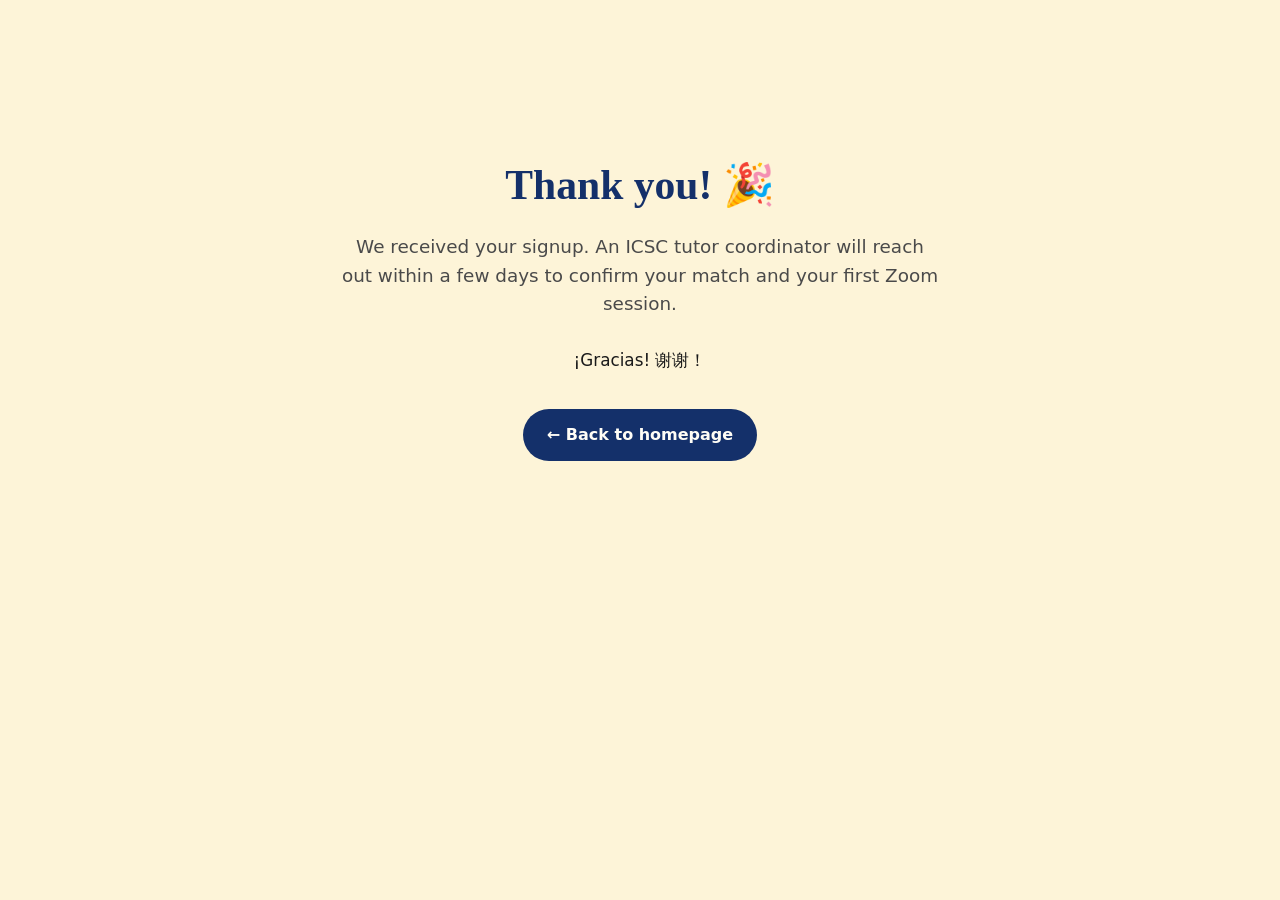
==== citizenship-website/thanks.html @ 9f65f021 "Add Interlake Citizenship Services Club website Static, SEO-optimized site for ICSC with: - Hero, ab" ====
<!DOCTYPE html>
<html lang="en">
<head>
  <meta charset="UTF-8" />
  <meta name="viewport" content="width=device-width, initial-scale=1.0" />
  <title>Thank You — Interlake Citizenship Services Club</title>
  <meta name="robots" content="noindex" />
  <link rel="stylesheet" href="styles.css" />
</head>
<body>
  <main class="section" style="min-height: 70vh; display: flex; align-items: center;">
    <div class="container" style="text-align:center;">
      <h1 style="font-family:'Fraunces',serif;color:var(--navy);font-size:2.6rem;margin:0 0 16px;">
        Thank you! 🎉
      </h1>
      <p style="font-size:1.15rem;max-width:600px;margin:0 auto 28px;color:var(--ink-2);">
        We received your signup. An ICSC tutor coordinator will reach out within a few days to confirm
        your match and your first Zoom session.
      </p>
      <p style="font-size:1.05rem;">
        ¡Gracias! 谢谢！
      </p>
      <p style="margin-top:36px;">
        <a class="btn btn-primary" href="index.html">← Back to homepage</a>
      </p>
    </div>
  </main>
</body>
</html>
---- citizenship-website/styles.css ----
:root {
  --cream: #fdf4d8;
  --cream-2: #fbecbf;
  --navy: #14306a;
  --navy-2: #1e4391;
  --yellow: #f5c542;
  --yellow-2: #ffdd6b;
  --ink: #1a1a1a;
  --ink-2: #4a4a4a;
  --border: #e6d9a8;
  --white: #fffdf6;
  --shadow: 0 6px 24px rgba(20, 48, 106, 0.08);
  --radius: 14px;
}

* { box-sizing: border-box; }

html { scroll-behavior: smooth; }

body {
  margin: 0;
  font-family: 'Inter', system-ui, -apple-system, Segoe UI, Roboto, sans-serif;
  color: var(--ink);
  background: var(--cream);
  line-height: 1.55;
  -webkit-font-smoothing: antialiased;
}

.container {
  width: 100%;
  max-width: 1120px;
  margin: 0 auto;
  padding: 0 24px;
}

/* HEADER */
.site-header {
  position: sticky;
  top: 0;
  z-index: 50;
  background: rgba(253, 244, 216, 0.92);
  backdrop-filter: saturate(140%) blur(10px);
  border-bottom: 1px solid var(--border);
}
.header-inner {
  display: flex;
  align-items: center;
  justify-content: space-between;
  gap: 16px;
  padding: 14px 24px;
}
.logo {
  display: flex;
  align-items: center;
  gap: 10px;
  color: var(--navy);
  font-family: 'Fraunces', Georgia, serif;
  font-weight: 900;
  font-size: 1.1rem;
  text-decoration: none;
}
.logo-mark {
  color: var(--yellow);
  font-size: 1.4rem;
  line-height: 1;
}
.nav { display: flex; gap: 22px; align-items: center; flex-wrap: wrap; }
.nav a {
  color: var(--ink);
  text-decoration: none;
  font-weight: 500;
  font-size: 0.95rem;
}
.nav a:hover { color: var(--navy); }
.nav-cta {
  background: var(--navy);
  color: var(--white) !important;
  padding: 8px 14px;
  border-radius: 999px;
  font-weight: 600;
}
.nav-cta:hover { background: var(--navy-2); }

.lang-switch {
  display: flex;
  border: 1px solid var(--border);
  border-radius: 999px;
  overflow: hidden;
  background: var(--white);
}
.lang-switch button {
  background: transparent;
  border: 0;
  padding: 6px 10px;
  font-size: 0.8rem;
  font-weight: 600;
  color: var(--ink-2);
  cursor: pointer;
}
.lang-switch button.active {
  background: var(--navy);
  color: var(--white);
}

@media (max-width: 760px) {
  .nav { display: none; }
}

/* HERO */
.hero {
  position: relative;
  padding: 70px 0 60px;
  background:
    radial-gradient(circle at 12% 22%, var(--yellow-2) 0 6px, transparent 7px),
    radial-gradient(circle at 88% 78%, var(--yellow-2) 0 6px, transparent 7px),
    linear-gradient(180deg, var(--cream) 0, var(--cream-2) 100%);
  overflow: hidden;
}
.hero-inner {
  display: grid;
  grid-template-columns: 1.2fr 1fr;
  gap: 40px;
  align-items: center;
}
.eyebrow {
  text-transform: uppercase;
  letter-spacing: 0.16em;
  font-weight: 700;
  font-size: 0.78rem;
  color: var(--navy);
  margin: 0 0 12px;
}
.hero h1 {
  font-family: 'Fraunces', Georgia, serif;
  font-weight: 900;
  color: var(--navy);
  font-size: clamp(2.4rem, 5.4vw, 3.8rem);
  line-height: 1.02;
  margin: 0 0 18px;
  letter-spacing: -0.01em;
}
.lede {
  font-size: 1.15rem;
  color: var(--ink-2);
  margin: 0 0 28px;
  max-width: 540px;
}
.hero-actions { display: flex; gap: 12px; flex-wrap: wrap; margin-bottom: 26px; }
.hero-bullets {
  list-style: none;
  padding: 0;
  margin: 0;
  display: flex;
  flex-wrap: wrap;
  gap: 14px 26px;
  font-size: 0.95rem;
  color: var(--ink-2);
}
.hero-bullets strong { color: var(--navy); }

.hero-card {
  position: relative;
  background: var(--white);
  border: 1px solid var(--border);
  border-radius: 20px;
  padding: 32px 28px;
  box-shadow: var(--shadow);
}
.hero-card h2 {
  font-family: 'Fraunces', Georgia, serif;
  color: var(--navy);
  margin: 0 0 18px;
  font-size: 1.35rem;
}
.coverage-list {
  list-style: none;
  padding: 0;
  margin: 0;
  display: grid;
  grid-template-columns: 1fr 1fr;
  gap: 12px 18px;
  font-weight: 600;
  font-size: 1.05rem;
}
.coverage-list li { display: flex; align-items: center; gap: 8px; }
.sparkle {
  position: absolute;
  color: var(--yellow);
  font-size: 1.8rem;
}
.s1 { top: -10px; left: -12px; }
.s2 { bottom: -8px; right: -6px; font-size: 1.4rem; }

@media (max-width: 860px) {
  .hero-inner { grid-template-columns: 1fr; }
}

/* BUTTONS */
.btn {
  display: inline-block;
  padding: 12px 22px;
  border-radius: 999px;
  font-weight: 600;
  text-decoration: none;
  font-size: 1rem;
  border: 2px solid transparent;
  cursor: pointer;
  transition: transform 0.06s ease, background 0.2s ease, color 0.2s ease;
}
.btn-primary {
  background: var(--navy);
  color: var(--white);
}
.btn-primary:hover { background: var(--navy-2); }
.btn-primary:active { transform: translateY(1px); }
.btn-ghost {
  background: transparent;
  color: var(--navy);
  border-color: var(--navy);
}
.btn-ghost:hover { background: var(--navy); color: var(--white); }
.btn-large { padding: 14px 28px; font-size: 1.05rem; }

/* SECTIONS */
.section { padding: 72px 0; }
.section-alt { background: var(--white); border-top: 1px solid var(--border); border-bottom: 1px solid var(--border); }
.section-title {
  font-family: 'Fraunces', Georgia, serif;
  color: var(--navy);
  font-size: clamp(1.7rem, 3vw, 2.4rem);
  margin: 0 0 18px;
}
.section-lead { font-size: 1.1rem; color: var(--ink-2); max-width: 760px; margin: 0 0 32px; }

/* CARDS */
.grid-4 {
  display: grid;
  grid-template-columns: repeat(4, 1fr);
  gap: 22px;
}
@media (max-width: 920px) { .grid-4 { grid-template-columns: repeat(2, 1fr); } }
@media (max-width: 520px) { .grid-4 { grid-template-columns: 1fr; } }

.card {
  background: var(--cream);
  border: 1px solid var(--border);
  border-radius: var(--radius);
  padding: 24px;
}
.card h3 { font-family: 'Fraunces', Georgia, serif; color: var(--navy); margin: 8px 0 6px; }
.card p { margin: 0; color: var(--ink-2); font-size: 0.95rem; }
.card-icon { font-size: 1.8rem; }

/* STEPS */
.steps {
  list-style: none;
  padding: 0;
  margin: 0;
  display: grid;
  grid-template-columns: repeat(4, 1fr);
  gap: 22px;
}
.steps li {
  background: var(--white);
  border: 1px solid var(--border);
  border-radius: var(--radius);
  padding: 24px;
  position: relative;
}
.steps h3 { font-family: 'Fraunces', Georgia, serif; color: var(--navy); margin: 12px 0 6px; }
.steps p { margin: 0; color: var(--ink-2); font-size: 0.95rem; }
.step-num {
  display: inline-flex;
  align-items: center;
  justify-content: center;
  width: 34px;
  height: 34px;
  border-radius: 999px;
  background: var(--yellow);
  color: var(--navy);
  font-family: 'Fraunces', Georgia, serif;
  font-weight: 900;
}
@media (max-width: 920px) { .steps { grid-template-columns: repeat(2, 1fr); } }
@media (max-width: 520px) { .steps { grid-template-columns: 1fr; } }

/* REVIEWS */
.grid-2 {
  display: grid;
  grid-template-columns: 1fr 1fr;
  gap: 22px;
}
@media (max-width: 720px) { .grid-2 { grid-template-columns: 1fr; } }
.review {
  background: var(--cream);
  border-left: 5px solid var(--yellow);
  border-radius: var(--radius);
  padding: 22px 24px;
  margin: 0;
  box-shadow: var(--shadow);
}
.review p {
  font-size: 1.05rem;
  color: var(--ink);
  margin: 0 0 12px;
  font-style: italic;
}
.review footer {
  font-weight: 600;
  color: var(--navy);
  font-size: 0.95rem;
}

/* FORM */
.signup-form {
  background: var(--white);
  border: 1px solid var(--border);
  border-radius: 18px;
  padding: 28px;
  box-shadow: var(--shadow);
  max-width: 720px;
}
.form-row { margin-bottom: 18px; }
.form-row label {
  display: block;
  font-weight: 600;
  margin-bottom: 6px;
  color: var(--ink);
}
.form-row input[type="text"],
.form-row input[type="email"],
.form-row input[type="tel"],
.form-row input[type="date"],
.form-row select,
.form-row textarea {
  width: 100%;
  padding: 12px 14px;
  border: 1.5px solid var(--border);
  border-radius: 10px;
  font: inherit;
  background: var(--white);
  color: var(--ink);
}
.form-row input:focus,
.form-row select:focus,
.form-row textarea:focus {
  outline: none;
  border-color: var(--navy);
  box-shadow: 0 0 0 3px rgba(20, 48, 106, 0.15);
}
.form-row input:disabled,
.form-row select:disabled {
  background: #f5f1e0;
  color: #999;
}
.na-toggle {
  display: inline-flex !important;
  align-items: center;
  gap: 8px;
  font-weight: 400 !important;
  font-size: 0.9rem;
  color: var(--ink-2);
  margin-top: 8px;
  cursor: pointer;
}
.na-toggle input { transform: translateY(1px); }
.form-foot {
  font-size: 0.85rem;
  color: var(--ink-2);
  margin: 12px 0 0;
}

/* CONTACT */
.contact-grid {
  display: grid;
  grid-template-columns: 1.4fr 1fr;
  gap: 30px;
  align-items: center;
}
.contact-email a, .contact-grid a {
  color: var(--navy);
  font-weight: 600;
}
.qr-placeholder {
  background: var(--cream);
  border: 1px solid var(--border);
  border-radius: var(--radius);
  padding: 24px;
  text-align: center;
}
.qr-grid {
  width: 140px;
  height: 140px;
  margin: 0 auto 12px;
  background:
    conic-gradient(from 0deg, var(--navy) 25%, transparent 25%) 0 0/24px 24px,
    var(--white);
  border: 3px solid var(--navy);
  border-radius: 6px;
}
@media (max-width: 720px) { .contact-grid { grid-template-columns: 1fr; } }

/* FOOTER */
.site-footer {
  background: var(--navy);
  color: var(--white);
  padding: 28px 0;
}
.footer-inner {
  display: flex;
  justify-content: space-between;
  flex-wrap: wrap;
  gap: 10px;
}
.footer-thin { opacity: 0.78; margin: 0; }
.site-footer p { margin: 0; }
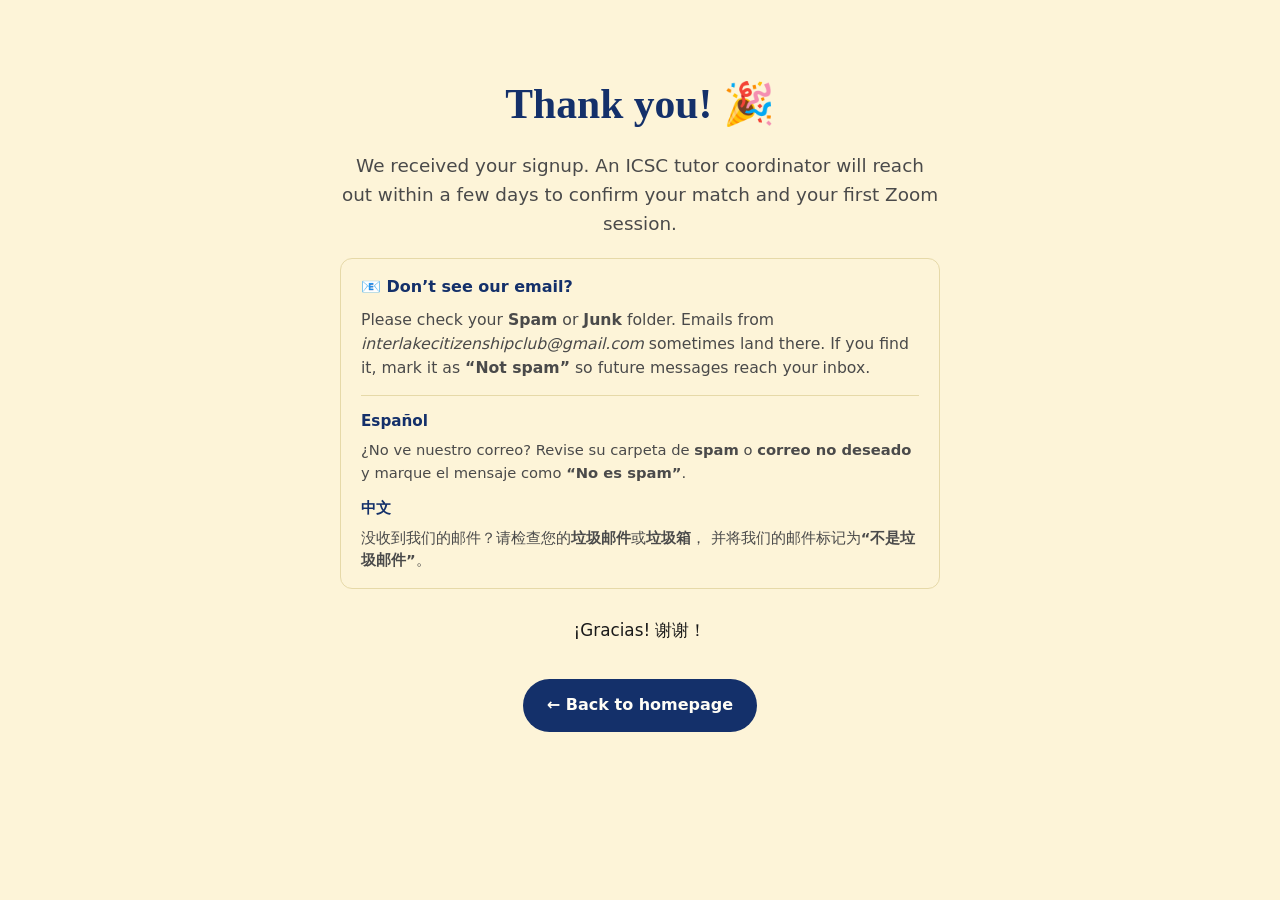
==== commit 299f66f1: "thanks page: add spam-folder reminder in EN/ES/ZH" ====
--- a/citizenship-website/thanks.html
+++ b/citizenship-website/thanks.html
@@ -13,10 +13,37 @@
       <h1 style="font-family:'Fraunces',serif;color:var(--navy);font-size:2.6rem;margin:0 0 16px;">
         Thank you! 🎉
       </h1>
-      <p style="font-size:1.15rem;max-width:600px;margin:0 auto 28px;color:var(--ink-2);">
+      <p style="font-size:1.15rem;max-width:600px;margin:0 auto 20px;color:var(--ink-2);">
         We received your signup. An ICSC tutor coordinator will reach out within a few days to confirm
         your match and your first Zoom session.
       </p>
+
+      <div style="max-width:600px;margin:0 auto 28px;padding:16px 20px;background:var(--cream);border:1px solid var(--border);border-radius:12px;text-align:left;">
+        <p style="margin:0 0 8px;font-weight:700;color:var(--navy);">
+          📧 Don’t see our email?
+        </p>
+        <p style="margin:0;font-size:0.98rem;color:var(--ink-2);">
+          Please check your <strong>Spam</strong> or <strong>Junk</strong> folder.
+          Emails from <em>interlakecitizenshipclub@gmail.com</em> sometimes land there.
+          If you find it, mark it as <strong>“Not spam”</strong> so future messages reach your inbox.
+        </p>
+        <hr style="border:none;border-top:1px solid var(--border);margin:14px 0;" />
+        <p style="margin:0 0 6px;font-weight:600;color:var(--navy);font-size:0.95rem;">
+          Español
+        </p>
+        <p style="margin:0 0 12px;font-size:0.92rem;color:var(--ink-2);">
+          ¿No ve nuestro correo? Revise su carpeta de <strong>spam</strong> o <strong>correo no deseado</strong>
+          y marque el mensaje como <strong>“No es spam”</strong>.
+        </p>
+        <p style="margin:0 0 6px;font-weight:600;color:var(--navy);font-size:0.95rem;">
+          中文
+        </p>
+        <p style="margin:0;font-size:0.92rem;color:var(--ink-2);">
+          没收到我们的邮件？请检查您的<strong>垃圾邮件</strong>或<strong>垃圾箱</strong>，
+          并将我们的邮件标记为<strong>“不是垃圾邮件”</strong>。
+        </p>
+      </div>
+
       <p style="font-size:1.05rem;">
         ¡Gracias! 谢谢！
       </p>
--- a/citizenship-website/styles.css
+++ b/citizenship-website/styles.css
@@ -14,9 +14,7 @@
 }
 
 * { box-sizing: border-box; }
-
 html { scroll-behavior: smooth; }
-
 body {
   margin: 0;
   font-family: 'Inter', system-ui, -apple-system, Segoe UI, Roboto, sans-serif;
@@ -25,392 +23,113 @@
   line-height: 1.55;
   -webkit-font-smoothing: antialiased;
 }
-
-.container {
-  width: 100%;
-  max-width: 1120px;
-  margin: 0 auto;
-  padding: 0 24px;
-}
+.container { width: 100%; max-width: 1120px; margin: 0 auto; padding: 0 24px; }
 
 /* HEADER */
-.site-header {
-  position: sticky;
-  top: 0;
-  z-index: 50;
-  background: rgba(253, 244, 216, 0.92);
-  backdrop-filter: saturate(140%) blur(10px);
-  border-bottom: 1px solid var(--border);
-}
-.header-inner {
-  display: flex;
-  align-items: center;
-  justify-content: space-between;
-  gap: 16px;
-  padding: 14px 24px;
-}
-.logo {
-  display: flex;
-  align-items: center;
-  gap: 10px;
-  color: var(--navy);
-  font-family: 'Fraunces', Georgia, serif;
-  font-weight: 900;
-  font-size: 1.1rem;
-  text-decoration: none;
-}
-.logo-mark {
-  color: var(--yellow);
-  font-size: 1.4rem;
-  line-height: 1;
-}
+.site-header { position: sticky; top: 0; z-index: 50; background: rgba(253,244,216,0.92); backdrop-filter: saturate(140%) blur(10px); border-bottom: 1px solid var(--border); }
+.header-inner { display: flex; align-items: center; justify-content: space-between; gap: 16px; padding: 14px 24px; }
+.logo { display: flex; align-items: center; gap: 10px; color: var(--navy); font-family: 'Fraunces', Georgia, serif; font-weight: 900; font-size: 1.1rem; text-decoration: none; }
+.logo-mark { color: var(--yellow); font-size: 1.4rem; line-height: 1; }
 .nav { display: flex; gap: 22px; align-items: center; flex-wrap: wrap; }
-.nav a {
-  color: var(--ink);
-  text-decoration: none;
-  font-weight: 500;
-  font-size: 0.95rem;
-}
+.nav a { color: var(--ink); text-decoration: none; font-weight: 500; font-size: 0.95rem; }
 .nav a:hover { color: var(--navy); }
-.nav-cta {
-  background: var(--navy);
-  color: var(--white) !important;
-  padding: 8px 14px;
-  border-radius: 999px;
-  font-weight: 600;
-}
+.nav-cta { background: var(--navy); color: var(--white) !important; padding: 8px 14px; border-radius: 999px; font-weight: 600; }
 .nav-cta:hover { background: var(--navy-2); }
-
-.lang-switch {
-  display: flex;
-  border: 1px solid var(--border);
-  border-radius: 999px;
-  overflow: hidden;
-  background: var(--white);
-}
-.lang-switch button {
-  background: transparent;
-  border: 0;
-  padding: 6px 10px;
-  font-size: 0.8rem;
-  font-weight: 600;
-  color: var(--ink-2);
-  cursor: pointer;
-}
-.lang-switch button.active {
-  background: var(--navy);
-  color: var(--white);
-}
-
-@media (max-width: 760px) {
-  .nav { display: none; }
-}
+.lang-switch { display: flex; border: 1px solid var(--border); border-radius: 999px; overflow: hidden; background: var(--white); }
+.lang-switch button { background: transparent; border: 0; padding: 6px 10px; font-size: 0.8rem; font-weight: 600; color: var(--ink-2); cursor: pointer; }
+.lang-switch button.active { background: var(--navy); color: var(--white); }
+@media (max-width: 760px) { .nav { display: none; } }
 
 /* HERO */
-.hero {
-  position: relative;
-  padding: 70px 0 60px;
-  background:
-    radial-gradient(circle at 12% 22%, var(--yellow-2) 0 6px, transparent 7px),
-    radial-gradient(circle at 88% 78%, var(--yellow-2) 0 6px, transparent 7px),
-    linear-gradient(180deg, var(--cream) 0, var(--cream-2) 100%);
-  overflow: hidden;
-}
-.hero-inner {
-  display: grid;
-  grid-template-columns: 1.2fr 1fr;
-  gap: 40px;
-  align-items: center;
-}
-.eyebrow {
-  text-transform: uppercase;
-  letter-spacing: 0.16em;
-  font-weight: 700;
-  font-size: 0.78rem;
-  color: var(--navy);
-  margin: 0 0 12px;
-}
-.hero h1 {
-  font-family: 'Fraunces', Georgia, serif;
-  font-weight: 900;
-  color: var(--navy);
-  font-size: clamp(2.4rem, 5.4vw, 3.8rem);
-  line-height: 1.02;
-  margin: 0 0 18px;
-  letter-spacing: -0.01em;
-}
-.lede {
-  font-size: 1.15rem;
-  color: var(--ink-2);
-  margin: 0 0 28px;
-  max-width: 540px;
-}
+.hero { position: relative; padding: 70px 0 60px; background: radial-gradient(circle at 12% 22%, var(--yellow-2) 0 6px, transparent 7px), radial-gradient(circle at 88% 78%, var(--yellow-2) 0 6px, transparent 7px), linear-gradient(180deg, var(--cream) 0, var(--cream-2) 100%); overflow: hidden; }
+.hero-inner { display: grid; grid-template-columns: 1.2fr 1fr; gap: 40px; align-items: center; }
+.eyebrow { text-transform: uppercase; letter-spacing: 0.16em; font-weight: 700; font-size: 0.78rem; color: var(--navy); margin: 0 0 12px; }
+.hero h1 { font-family: 'Fraunces', Georgia, serif; font-weight: 900; color: var(--navy); font-size: clamp(2.4rem, 5.4vw, 3.8rem); line-height: 1.02; margin: 0 0 18px; letter-spacing: -0.01em; }
+.lede { font-size: 1.15rem; color: var(--ink-2); margin: 0 0 28px; max-width: 540px; }
 .hero-actions { display: flex; gap: 12px; flex-wrap: wrap; margin-bottom: 26px; }
-.hero-bullets {
-  list-style: none;
-  padding: 0;
-  margin: 0;
-  display: flex;
-  flex-wrap: wrap;
-  gap: 14px 26px;
-  font-size: 0.95rem;
-  color: var(--ink-2);
-}
+.hero-bullets { list-style: none; padding: 0; margin: 0; display: flex; flex-wrap: wrap; gap: 14px 26px; font-size: 0.95rem; color: var(--ink-2); }
 .hero-bullets strong { color: var(--navy); }
-
-.hero-card {
-  position: relative;
-  background: var(--white);
-  border: 1px solid var(--border);
-  border-radius: 20px;
-  padding: 32px 28px;
-  box-shadow: var(--shadow);
-}
-.hero-card h2 {
-  font-family: 'Fraunces', Georgia, serif;
-  color: var(--navy);
-  margin: 0 0 18px;
-  font-size: 1.35rem;
-}
-.coverage-list {
-  list-style: none;
-  padding: 0;
-  margin: 0;
-  display: grid;
-  grid-template-columns: 1fr 1fr;
-  gap: 12px 18px;
-  font-weight: 600;
-  font-size: 1.05rem;
-}
+.hero-card { position: relative; background: var(--white); border: 1px solid var(--border); border-radius: 20px; padding: 32px 28px; box-shadow: var(--shadow); }
+.hero-card h2 { font-family: 'Fraunces', Georgia, serif; color: var(--navy); margin: 0 0 18px; font-size: 1.35rem; }
+.coverage-list { list-style: none; padding: 0; margin: 0; display: grid; grid-template-columns: 1fr 1fr; gap: 12px 18px; font-weight: 600; font-size: 1.05rem; }
 .coverage-list li { display: flex; align-items: center; gap: 8px; }
-.sparkle {
-  position: absolute;
-  color: var(--yellow);
-  font-size: 1.8rem;
-}
+.sparkle { position: absolute; color: var(--yellow); font-size: 1.8rem; }
 .s1 { top: -10px; left: -12px; }
 .s2 { bottom: -8px; right: -6px; font-size: 1.4rem; }
-
-@media (max-width: 860px) {
-  .hero-inner { grid-template-columns: 1fr; }
-}
+@media (max-width: 860px) { .hero-inner { grid-template-columns: 1fr; } }
 
 /* BUTTONS */
-.btn {
-  display: inline-block;
-  padding: 12px 22px;
-  border-radius: 999px;
-  font-weight: 600;
-  text-decoration: none;
-  font-size: 1rem;
-  border: 2px solid transparent;
-  cursor: pointer;
-  transition: transform 0.06s ease, background 0.2s ease, color 0.2s ease;
-}
-.btn-primary {
-  background: var(--navy);
-  color: var(--white);
-}
+.btn { display: inline-block; padding: 12px 22px; border-radius: 999px; font-weight: 600; text-decoration: none; font-size: 1rem; border: 2px solid transparent; cursor: pointer; transition: transform 0.06s ease, background 0.2s ease, color 0.2s ease; }
+.btn-primary { background: var(--navy); color: var(--white); }
 .btn-primary:hover { background: var(--navy-2); }
 .btn-primary:active { transform: translateY(1px); }
-.btn-ghost {
-  background: transparent;
-  color: var(--navy);
-  border-color: var(--navy);
-}
+.btn-ghost { background: transparent; color: var(--navy); border-color: var(--navy); }
 .btn-ghost:hover { background: var(--navy); color: var(--white); }
 .btn-large { padding: 14px 28px; font-size: 1.05rem; }
 
 /* SECTIONS */
 .section { padding: 72px 0; }
 .section-alt { background: var(--white); border-top: 1px solid var(--border); border-bottom: 1px solid var(--border); }
-.section-title {
-  font-family: 'Fraunces', Georgia, serif;
-  color: var(--navy);
-  font-size: clamp(1.7rem, 3vw, 2.4rem);
-  margin: 0 0 18px;
-}
+.section-title { font-family: 'Fraunces', Georgia, serif; color: var(--navy); font-size: clamp(1.7rem, 3vw, 2.4rem); margin: 0 0 18px; }
 .section-lead { font-size: 1.1rem; color: var(--ink-2); max-width: 760px; margin: 0 0 32px; }
 
 /* CARDS */
-.grid-4 {
-  display: grid;
-  grid-template-columns: repeat(4, 1fr);
-  gap: 22px;
-}
+.grid-4 { display: grid; grid-template-columns: repeat(4, 1fr); gap: 22px; }
 @media (max-width: 920px) { .grid-4 { grid-template-columns: repeat(2, 1fr); } }
 @media (max-width: 520px) { .grid-4 { grid-template-columns: 1fr; } }
-
-.card {
-  background: var(--cream);
-  border: 1px solid var(--border);
-  border-radius: var(--radius);
-  padding: 24px;
-}
+.card { background: var(--cream); border: 1px solid var(--border); border-radius: var(--radius); padding: 24px; }
 .card h3 { font-family: 'Fraunces', Georgia, serif; color: var(--navy); margin: 8px 0 6px; }
 .card p { margin: 0; color: var(--ink-2); font-size: 0.95rem; }
 .card-icon { font-size: 1.8rem; }
 
 /* STEPS */
-.steps {
-  list-style: none;
-  padding: 0;
-  margin: 0;
-  display: grid;
-  grid-template-columns: repeat(4, 1fr);
-  gap: 22px;
-}
-.steps li {
-  background: var(--white);
-  border: 1px solid var(--border);
-  border-radius: var(--radius);
-  padding: 24px;
-  position: relative;
-}
+.steps { list-style: none; padding: 0; margin: 0; display: grid; grid-template-columns: repeat(4, 1fr); gap: 22px; }
+.steps li { background: var(--white); border: 1px solid var(--border); border-radius: var(--radius); padding: 24px; position: relative; }
 .steps h3 { font-family: 'Fraunces', Georgia, serif; color: var(--navy); margin: 12px 0 6px; }
 .steps p { margin: 0; color: var(--ink-2); font-size: 0.95rem; }
-.step-num {
-  display: inline-flex;
-  align-items: center;
-  justify-content: center;
-  width: 34px;
-  height: 34px;
-  border-radius: 999px;
-  background: var(--yellow);
-  color: var(--navy);
-  font-family: 'Fraunces', Georgia, serif;
-  font-weight: 900;
-}
+.step-num { display: inline-flex; align-items: center; justify-content: center; width: 34px; height: 34px; border-radius: 999px; background: var(--yellow); color: var(--navy); font-family: 'Fraunces', Georgia, serif; font-weight: 900; }
 @media (max-width: 920px) { .steps { grid-template-columns: repeat(2, 1fr); } }
 @media (max-width: 520px) { .steps { grid-template-columns: 1fr; } }
 
 /* REVIEWS */
-.grid-2 {
-  display: grid;
-  grid-template-columns: 1fr 1fr;
-  gap: 22px;
-}
+.grid-2 { display: grid; grid-template-columns: 1fr 1fr; gap: 22px; }
 @media (max-width: 720px) { .grid-2 { grid-template-columns: 1fr; } }
-.review {
-  background: var(--cream);
-  border-left: 5px solid var(--yellow);
-  border-radius: var(--radius);
-  padding: 22px 24px;
-  margin: 0;
-  box-shadow: var(--shadow);
-}
-.review p {
-  font-size: 1.05rem;
-  color: var(--ink);
-  margin: 0 0 12px;
-  font-style: italic;
-}
-.review footer {
-  font-weight: 600;
-  color: var(--navy);
-  font-size: 0.95rem;
-}
+.review { background: var(--cream); border-left: 5px solid var(--yellow); border-radius: var(--radius); padding: 22px 24px; margin: 0; box-shadow: var(--shadow); }
+.review p { font-size: 1.05rem; color: var(--ink); margin: 0 0 12px; font-style: italic; }
+.review footer { font-weight: 600; color: var(--navy); font-size: 0.95rem; }
 
 /* FORM */
-.signup-form {
-  background: var(--white);
-  border: 1px solid var(--border);
-  border-radius: 18px;
-  padding: 28px;
-  box-shadow: var(--shadow);
-  max-width: 720px;
-}
+.signup-form { background: var(--white); border: 1px solid var(--border); border-radius: 18px; padding: 28px; box-shadow: var(--shadow); max-width: 720px; }
 .form-row { margin-bottom: 18px; }
-.form-row label {
-  display: block;
-  font-weight: 600;
-  margin-bottom: 6px;
-  color: var(--ink);
-}
-.form-row input[type="text"],
-.form-row input[type="email"],
-.form-row input[type="tel"],
-.form-row input[type="date"],
-.form-row select,
-.form-row textarea {
-  width: 100%;
-  padding: 12px 14px;
-  border: 1.5px solid var(--border);
-  border-radius: 10px;
-  font: inherit;
-  background: var(--white);
-  color: var(--ink);
-}
-.form-row input:focus,
-.form-row select:focus,
-.form-row textarea:focus {
-  outline: none;
-  border-color: var(--navy);
-  box-shadow: 0 0 0 3px rgba(20, 48, 106, 0.15);
-}
-.form-row input:disabled,
-.form-row select:disabled {
-  background: #f5f1e0;
-  color: #999;
-}
-.na-toggle {
-  display: inline-flex !important;
-  align-items: center;
-  gap: 8px;
-  font-weight: 400 !important;
-  font-size: 0.9rem;
-  color: var(--ink-2);
-  margin-top: 8px;
-  cursor: pointer;
-}
+.form-row label { display: block; font-weight: 600; margin-bottom: 6px; color: var(--ink); }
+.form-row input[type="text"], .form-row input[type="email"], .form-row input[type="tel"], .form-row input[type="date"], .form-row select, .form-row textarea { width: 100%; padding: 12px 14px; border: 1.5px solid var(--border); border-radius: 10px; font: inherit; background: var(--white); color: var(--ink); }
+.form-row input:focus, .form-row select:focus, .form-row textarea:focus { outline: none; border-color: var(--navy); box-shadow: 0 0 0 3px rgba(20, 48, 106, 0.15); }
+.form-row input:disabled, .form-row select:disabled { background: #f5f1e0; color: #999; }
+.na-toggle { display: inline-flex !important; align-items: center; gap: 8px; font-weight: 400 !important; font-size: 0.9rem; color: var(--ink-2); margin-top: 8px; cursor: pointer; }
 .na-toggle input { transform: translateY(1px); }
-.form-foot {
-  font-size: 0.85rem;
-  color: var(--ink-2);
-  margin: 12px 0 0;
-}
+.form-foot { font-size: 0.85rem; color: var(--ink-2); margin: 12px 0 0; }
 
 /* CONTACT */
-.contact-grid {
-  display: grid;
-  grid-template-columns: 1.4fr 1fr;
-  gap: 30px;
-  align-items: center;
-}
-.contact-email a, .contact-grid a {
-  color: var(--navy);
-  font-weight: 600;
-}
-.qr-placeholder {
-  background: var(--cream);
-  border: 1px solid var(--border);
-  border-radius: var(--radius);
-  padding: 24px;
-  text-align: center;
-}
-.qr-grid {
-  width: 140px;
-  height: 140px;
-  margin: 0 auto 12px;
-  background:
-    conic-gradient(from 0deg, var(--navy) 25%, transparent 25%) 0 0/24px 24px,
-    var(--white);
-  border: 3px solid var(--navy);
-  border-radius: 6px;
-}
+.contact-grid { display: grid; grid-template-columns: 1.4fr 1fr; gap: 30px; align-items: center; }
+.contact-email a, .contact-grid a { color: var(--navy); font-weight: 600; }
+.qr-placeholder { background: var(--cream); border: 1px solid var(--border); border-radius: var(--radius); padding: 24px; text-align: center; }
+.qr-grid { width: 140px; height: 140px; margin: 0 auto 12px; background: conic-gradient(from 0deg, var(--navy) 25%, transparent 25%) 0 0/24px 24px, var(--white); border: 3px solid var(--navy); border-radius: 6px; }
 @media (max-width: 720px) { .contact-grid { grid-template-columns: 1fr; } }
 
 /* FOOTER */
-.site-footer {
-  background: var(--navy);
-  color: var(--white);
-  padding: 28px 0;
-}
-.footer-inner {
-  display: flex;
-  justify-content: space-between;
-  flex-wrap: wrap;
-  gap: 10px;
-}
+.site-footer { background: var(--navy); color: var(--white); padding: 28px 0; }
+.footer-inner { display: flex; justify-content: space-between; flex-wrap: wrap; gap: 10px; }
 .footer-thin { opacity: 0.78; margin: 0; }
 .site-footer p { margin: 0; }
+
+/* SCHEDULE BLOCK (signup form) */
+.req { color: #c0392b; font-weight: 700; margin-left: 2px; }
+.schedule-block .block-label { font-weight: 700; font-size: 1.02rem; color: var(--navy); margin-bottom: 4px; display: block; }
+.schedule-block .block-hint { margin: 0 0 12px; color: var(--ink-2); font-size: 0.92rem; }
+.skip-toggle { margin: 4px 0 14px !important; }
+.sched-fieldset { border: 1px solid var(--border); border-radius: 12px; padding: 14px 16px 12px; margin: 0 0 14px; background: var(--cream); }
+.sched-fieldset legend { font-weight: 600; color: var(--navy); padding: 0 6px; font-size: 0.95rem; }
+.checkbox-grid { display: grid; grid-template-columns: repeat(auto-fill, minmax(170px, 1fr)); gap: 6px 14px; }
+.checkbox-grid label { display: flex !important; align-items: center; gap: 8px; font-weight: 400 !important; font-size: 0.93rem; color: var(--ink); cursor: pointer; margin: 0 !important; padding: 4px 0; }
+.checkbox-grid input[type="checkbox"] { width: 16px; height: 16px; accent-color: var(--navy); cursor: pointer; }
+.sched-fieldset.is-disabled { opacity: 0.45; pointer-events: none; }
